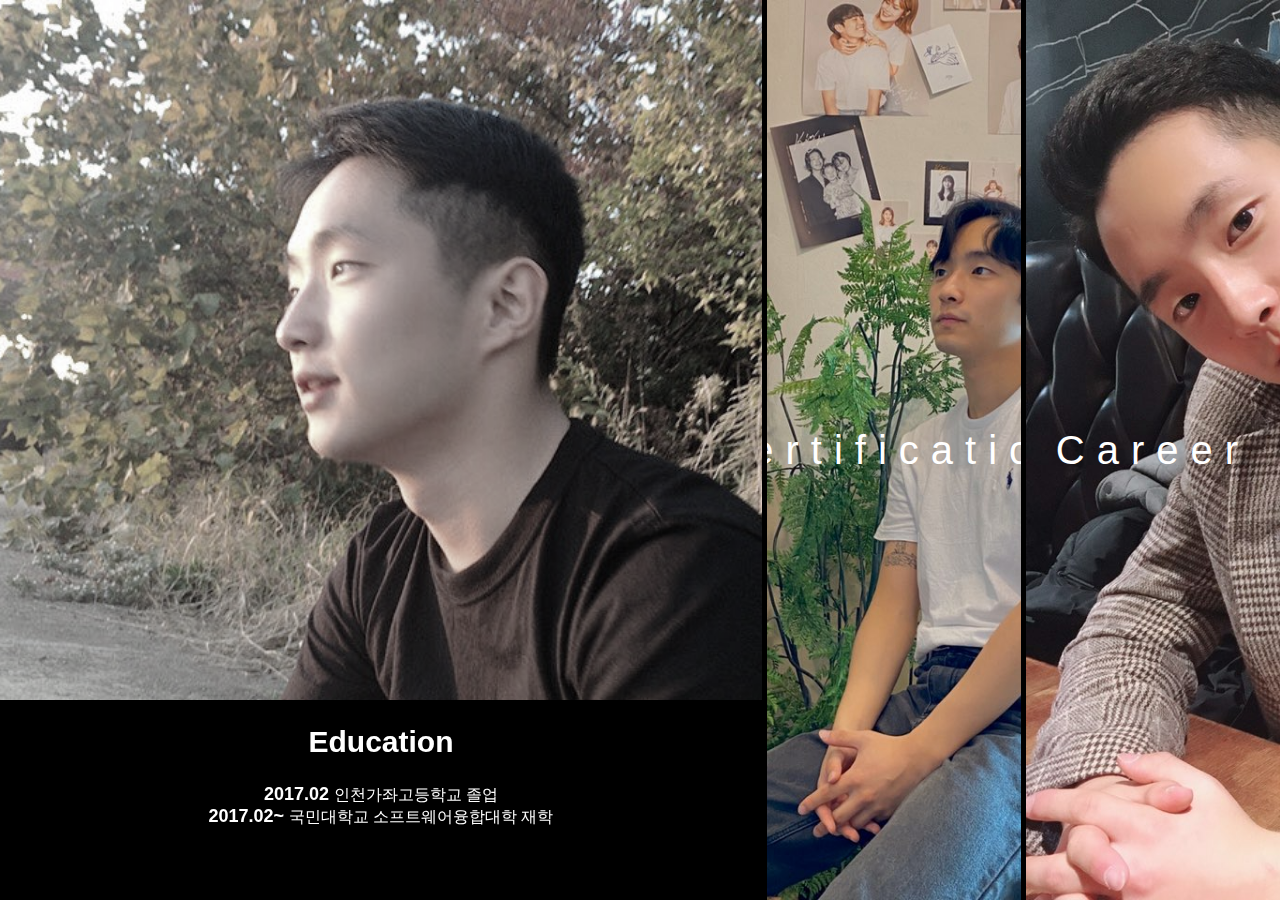
==== subMenu/about.html @ 2c4427d0 "add About Menu" ====
<!DOCTYPE html>
<html lang="ko">
<head>
    <meta charset="UTF-8">
    <title>ABOUT</title>
    <link rel="stylesheet" href="subMenu1.css">
    <link rel="stylesheet" href="https://cdnjs.cloudflare.com/ajax/libs/font-awesome/5.14.0/css/all.min.css" integrity="sha512-1PKOgIY59xJ8Co8+NE6FZ+LOAZKjy+KY8iq0G4B3CyeY6wYHN3yt9PW0XpSriVlkMXe40PTKnXrLnZ9+fkDaog==" crossorigin="anonymous" />
</head>
<body>
    <ul class="my_logo">
        <li>
            <div class="homeButton">
                <a href="https://kmusungwon.github.io/wink_study_MyPortfolio/"><i class="fas fa-home"></i></a>
            </div>

            <div class="about">Education</div>
            <div class="content">
                <h2>Education</h2>
                <p>
                    <span>2017.02</span> 인천가좌고등학교 졸업<br>
                    <span>2017.02~</span> 국민대학교 소프트웨어융합대학 재학
                </p>
            </div>
        </li>
        <li>
            <div class="about">Certification</div>
            <div class="content">
                <h2>Certification</h2>
                <p>없음</p>
            </div>
        </li>
        <li>
            <div class="about">Career</div>
            <div class="content">
                <h2>Career</h2>
                <p>
                    <span>2015.06~2016.07</span> 가좌고등학교 12대 학생회장<br>
                    <span>2017.03~2017.12</span> 국민대학교 소프트웨어융합대학 1대 학생회 '두리'
                </p>
            </div>
        </li>
    </ul>
</body>
</html>
---- subMenu/subMenu1.css ----
@import url('https://fonts.googleapis.com/css?family=Nanum+Gothic|Nanum+Myeongjo&display=swap&subset=korean');
body {margin: 0; font-family: 'PT Sans Narrow', sans-serif}
a {text-decoration: none; color: #333333;}
.my_logo {list-style: none; display: flex; padding:0; margin: 0; height: 100vh;}
.my_logo li {
    border-right: 5px solid #000000;
    flex: 1;
    overflow: hidden;
    position: relative;
    transition: 0.5s;
}
.my_logo li:last-child {border-right: none;}
.my_logo li:nth-child(1) {background: url("assets/me1.jpeg")no-repeat center center;background-size: cover;}
.my_logo li:nth-child(2) {background: url("assets/me2.jpeg") no-repeat center center; background-size: cover;}
.my_logo li:nth-child(3) {background: url("assets/me3.jpeg"); background-size: cover;}

.about {
    font-size: 40px;
    color: #ffffff;
    position: absolute;
    left: 50%;
    top: 50%;
    transform: translate(-50%,-50%);
    letter-spacing: 0.3em;
}

/*hover design*/
.my_logo:hover li {flex: 1}
.my_logo li:hover {flex: 3; filter: grayscale(0.7);}
.my_logo li:hover .about {display: none;}

.content {
    text-align: center;
    position: absolute;
    background: #000000;
    color: #ffffff;
    width: 100%;
    height: 200px;
    bottom: -200px;
    transition: 0.5s;
}
.content h2 {font-size: 30px;}
.content span {font-weight: bold; font-size: 18px;}
.my_logo li:hover .content{bottom: 0; transition-delay: 0.5s;}


/*home button*/
.homeButton{position: absolute; left: 20px; top: 20px;}
.fas {font-size: 50px;}
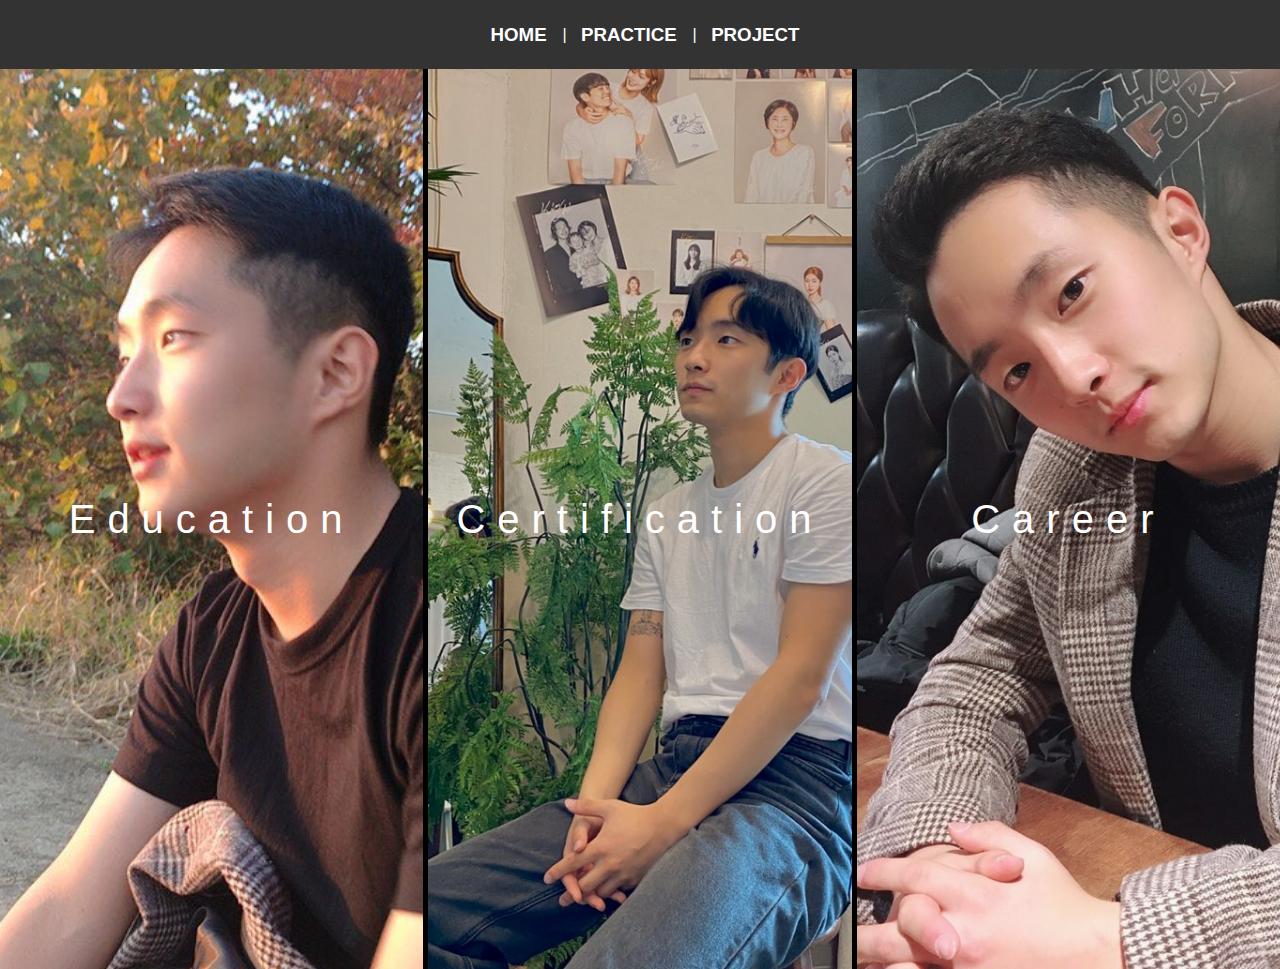
==== commit f2366988: "add head menu" ====
--- a/subMenu/about.html
+++ b/subMenu/about.html
@@ -4,15 +4,15 @@
     <meta charset="UTF-8">
     <title>ABOUT</title>
     <link rel="stylesheet" href="subMenu1.css">
-    <link rel="stylesheet" href="https://cdnjs.cloudflare.com/ajax/libs/font-awesome/5.14.0/css/all.min.css" integrity="sha512-1PKOgIY59xJ8Co8+NE6FZ+LOAZKjy+KY8iq0G4B3CyeY6wYHN3yt9PW0XpSriVlkMXe40PTKnXrLnZ9+fkDaog==" crossorigin="anonymous" />
 </head>
 <body>
+    <div class="menu_bar">
+        <a href="https://kmusungwon.github.io/wink_study_MyPortfolio/"><h3>HOME</h3></a>
+        <a href="https://www.naver.com/"><h3>PRACTICE</h3></a>
+        <a href="https://kmusungwon.github.io/wink_study_MyPortfolio/"><h3>PROJECT</h3></a>
+    </div>
     <ul class="my_logo">
         <li>
-            <div class="homeButton">
-                <a href="https://kmusungwon.github.io/wink_study_MyPortfolio/"><i class="fas fa-home"></i></a>
-            </div>
-
             <div class="about">Education</div>
             <div class="content">
                 <h2>Education</h2>
@@ -35,7 +35,8 @@
                 <h2>Career</h2>
                 <p>
                     <span>2015.06~2016.07</span> 가좌고등학교 12대 학생회장<br>
-                    <span>2017.03~2017.12</span> 국민대학교 소프트웨어융합대학 1대 학생회 '두리'
+                    <span>2017.03~2017.12</span> 국민대학교 소프트웨어융합대학 1대 학생회 '두리'<br>
+                    <span>2020.07~</span> 국민대학교 웹 학술 동아리 'WINK' 7대 부회장
                 </p>
             </div>
         </li>
--- a/subMenu/subMenu1.css
+++ b/subMenu/subMenu1.css
@@ -40,10 +40,23 @@
     transition: 0.5s;
 }
 .content h2 {font-size: 30px;}
-.content span {font-weight: bold; font-size: 18px;}
+.content span {font-weight: bold; font-size: 18px; margin-right: 5px;}
 .my_logo li:hover .content{bottom: 0; transition-delay: 0.5s;}
 
 
 /*home button*/
-.homeButton{position: absolute; left: 20px; top: 20px;}
-.fas {font-size: 50px;}+.menu_bar{width:100%;background: #333333;padding: 5px; text-align: center;}
+.menu_bar a{display: inline-block; margin-right: 30px; position: relative;}
+.menu_bar a:last-child {margin-right: 0;}
+.menu_bar a:before {
+    content: '|';
+    color: #ffffff;
+    position: absolute;
+    right: -20px;
+    top: 50%;
+    transform: translateY(-50%);
+}
+.menu_bar a:last-child:before {
+    content: '';
+}
+.menu_bar a h3 {color: #ffffff;}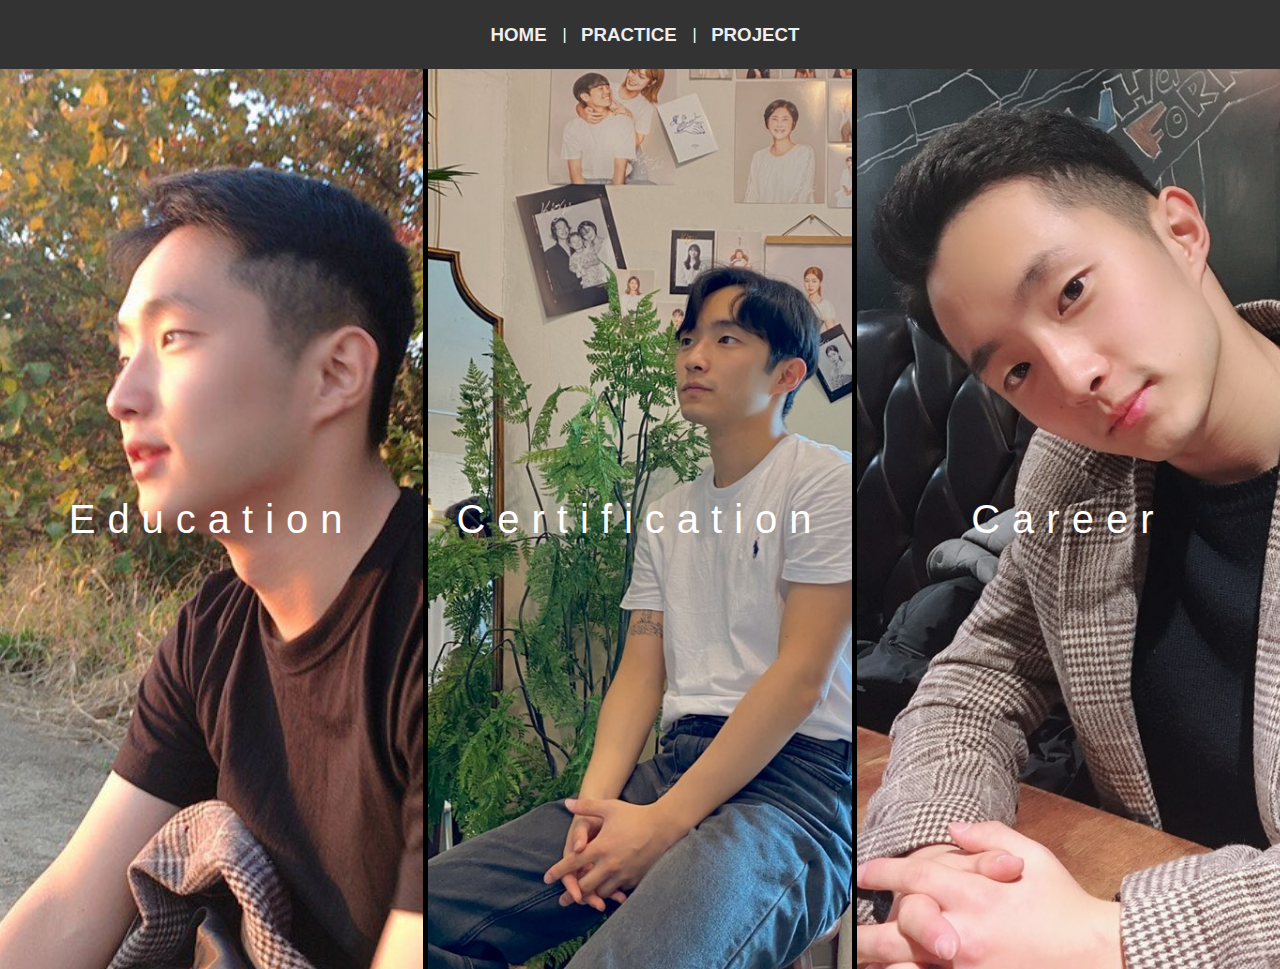
==== commit 62b44cfa: "amend content and add head menubar" ====
--- a/subMenu/about.html
+++ b/subMenu/about.html
@@ -36,7 +36,7 @@
                 <p>
                     <span>2015.06~2016.07</span> 가좌고등학교 12대 학생회장<br>
                     <span>2017.03~2017.12</span> 국민대학교 소프트웨어융합대학 1대 학생회 '두리'<br>
-                    <span>2020.07~</span> 국민대학교 웹 학술 동아리 'WINK' 7대 부회장
+                    <span>2020.07~</span> 국민대학교 웹 학술 동아리 WINK 7대 부회장
                 </p>
             </div>
         </li>
--- a/subMenu/subMenu1.css
+++ b/subMenu/subMenu1.css
@@ -35,8 +35,8 @@
     background: #000000;
     color: #ffffff;
     width: 100%;
-    height: 200px;
-    bottom: -200px;
+    height: 250px;
+    bottom: -250px;
     transition: 0.5s;
 }
 .content h2 {font-size: 30px;}
@@ -59,4 +59,4 @@
 .menu_bar a:last-child:before {
     content: '';
 }
-.menu_bar a h3 {color: #ffffff;}+.menu_bar a h3 {color: #eeeeee;}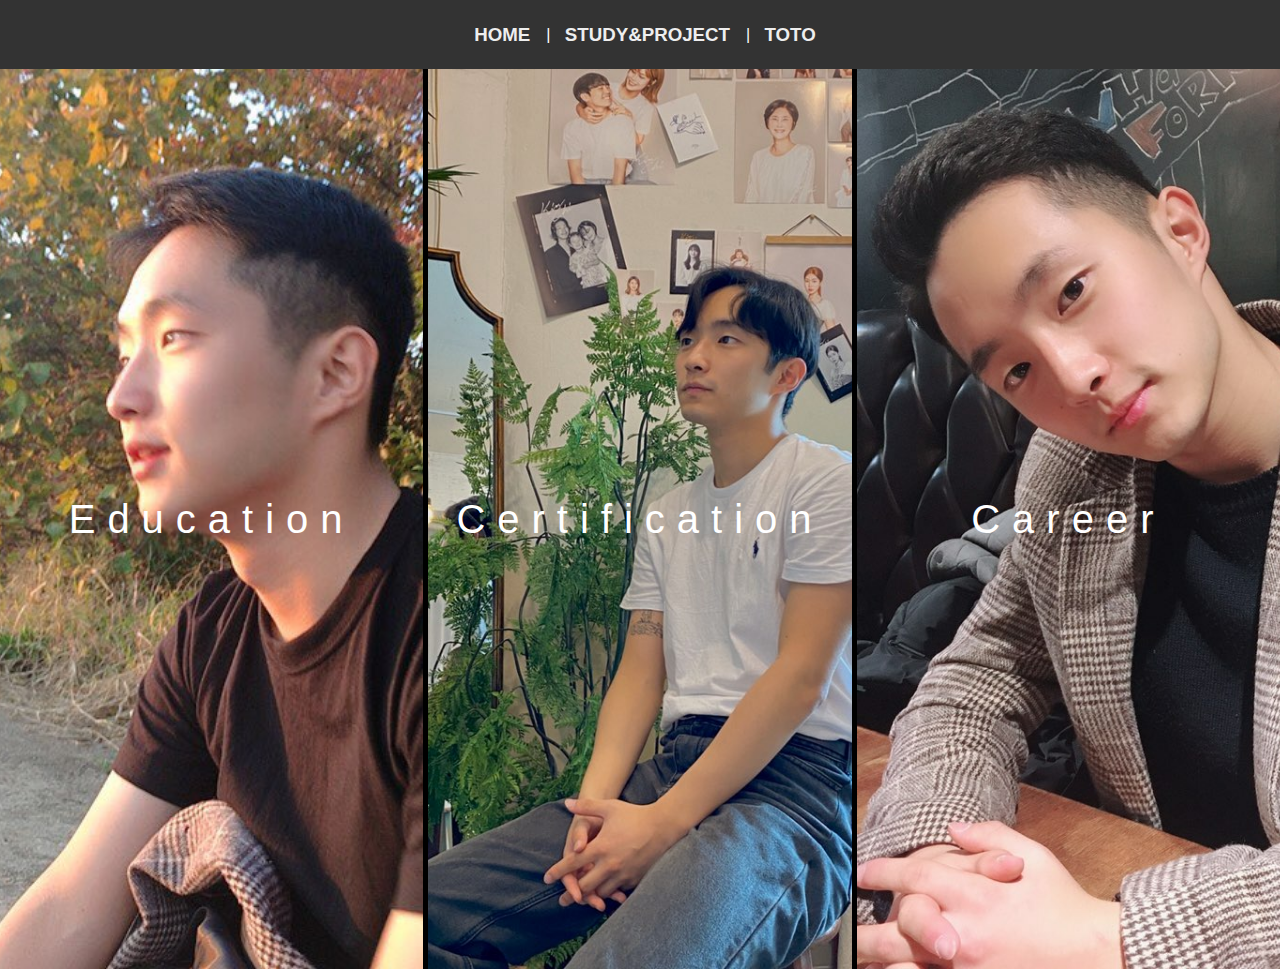
==== commit c4e5bae0: "amend content and add head menubar" ====
--- a/subMenu/about.html
+++ b/subMenu/about.html
@@ -8,8 +8,8 @@
 <body>
     <div class="menu_bar">
         <a href="https://kmusungwon.github.io/wink_study_MyPortfolio/"><h3>HOME</h3></a>
-        <a href="https://www.naver.com/"><h3>PRACTICE</h3></a>
-        <a href="https://kmusungwon.github.io/wink_study_MyPortfolio/"><h3>PROJECT</h3></a>
+        <a href="https://www.naver.com/"><h3>STUDY&PROJECT</h3></a>
+        <a href="https://kmusungwon.github.io/wink_study_MyPortfolio/"><h3>TOTO</h3></a>
     </div>
     <ul class="my_logo">
         <li>
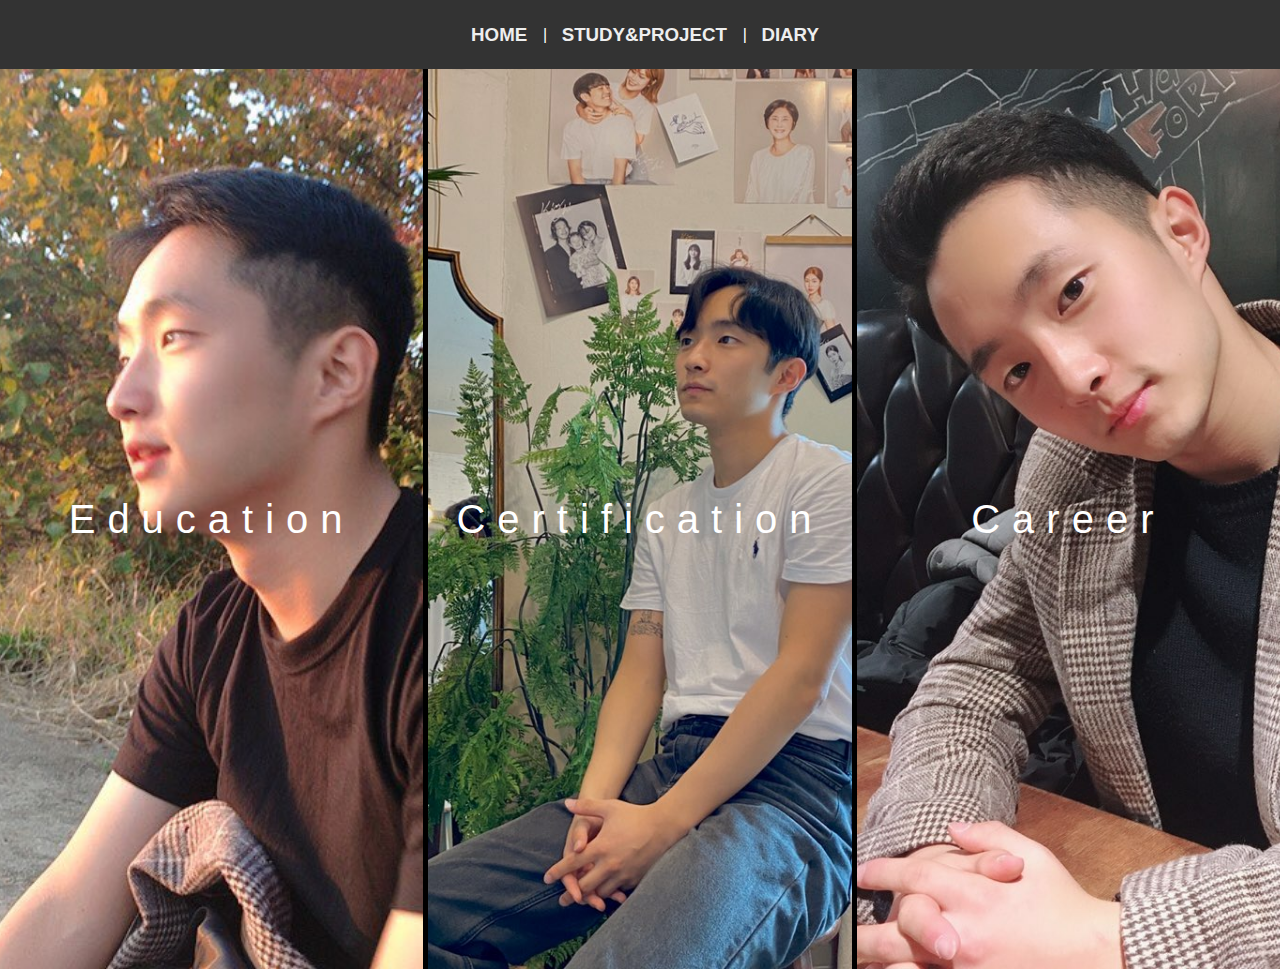
==== commit d6a9261f: "add 768px media design" ====
--- a/subMenu/about.html
+++ b/subMenu/about.html
@@ -9,7 +9,7 @@
     <div class="menu_bar">
         <a href="https://kmusungwon.github.io/wink_study_MyPortfolio/"><h3>HOME</h3></a>
         <a href="https://www.naver.com/"><h3>STUDY&PROJECT</h3></a>
-        <a href="https://kmusungwon.github.io/wink_study_MyPortfolio/"><h3>TOTO</h3></a>
+        <a href="https://kmusungwon.github.io/wink_study_MyPortfolio/"><h3>DIARY</h3></a>
     </div>
     <ul class="my_logo">
         <li>
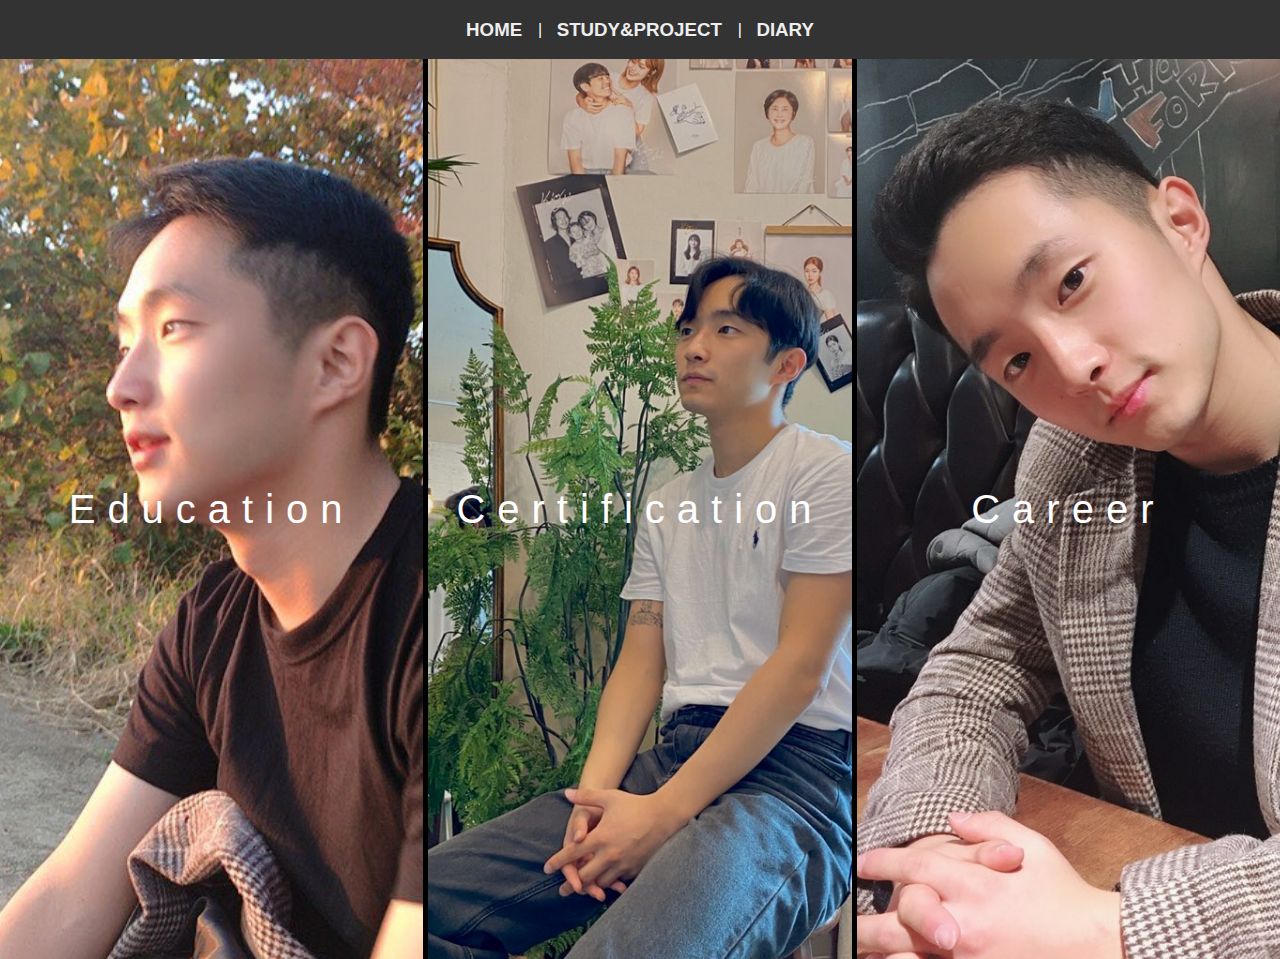
==== commit e0a9a75b: "amending html code" ====
--- a/subMenu/about.html
+++ b/subMenu/about.html
@@ -8,7 +8,7 @@
 <body>
     <div class="menu_bar">
         <a href="https://kmusungwon.github.io/wink_study_MyPortfolio/"><h3>HOME</h3></a>
-        <a href="https://www.naver.com/"><h3>STUDY&PROJECT</h3></a>
+        <a href="study_project.html"><h3>STUDY&PROJECT</h3></a>
         <a href="https://kmusungwon.github.io/wink_study_MyPortfolio/"><h3>DIARY</h3></a>
     </div>
     <ul class="my_logo">
--- a/subMenu/subMenu1.css
+++ b/subMenu/subMenu1.css
@@ -1,13 +1,13 @@
 @import url('https://fonts.googleapis.com/css?family=Nanum+Gothic|Nanum+Myeongjo&display=swap&subset=korean');
 body {margin: 0; font-family: 'PT Sans Narrow', sans-serif}
 a {text-decoration: none; color: #333333;}
-.my_logo {list-style: none; display: flex; padding:0; margin: 0; height: 100vh;}
+.my_logo {list-style: none; display: flex; padding:0; margin: 0; height: 100vh; flex-direction: row;}
 .my_logo li {
     border-right: 5px solid #000000;
     flex: 1;
     overflow: hidden;
     position: relative;
-    transition: 0.5s;
+    transition: 0.7s;
 }
 .my_logo li:last-child {border-right: none;}
 .my_logo li:nth-child(1) {background: url("assets/me1.jpeg")no-repeat center center;background-size: cover;}
@@ -45,7 +45,7 @@
 
 
 /*home button*/
-.menu_bar{width:100%;background: #333333;padding: 5px; text-align: center;}
+.menu_bar{width:100%;background: #333333;padding: 5px; text-align: center; margin: 0; padding: 0;}
 .menu_bar a{display: inline-block; margin-right: 30px; position: relative;}
 .menu_bar a:last-child {margin-right: 0;}
 .menu_bar a:before {
@@ -59,4 +59,16 @@
 .menu_bar a:last-child:before {
     content: '';
 }
-.menu_bar a h3 {color: #eeeeee;}+.menu_bar a h3 {color: #eeeeee;}
+
+@media (max-width: 768px) {
+    .about {font-size: 30px;}
+    .my_logo {flex-direction: column;}
+    .my_logo li {
+        border-right: none;
+        border-bottom: 5px solid #000000;
+    }
+    .my_logo li:last-child{border-bottom: none;}
+    .content {height: 200px; bottom: -200px;}
+    .menu_bar h3 {font-size: 18px;}
+}